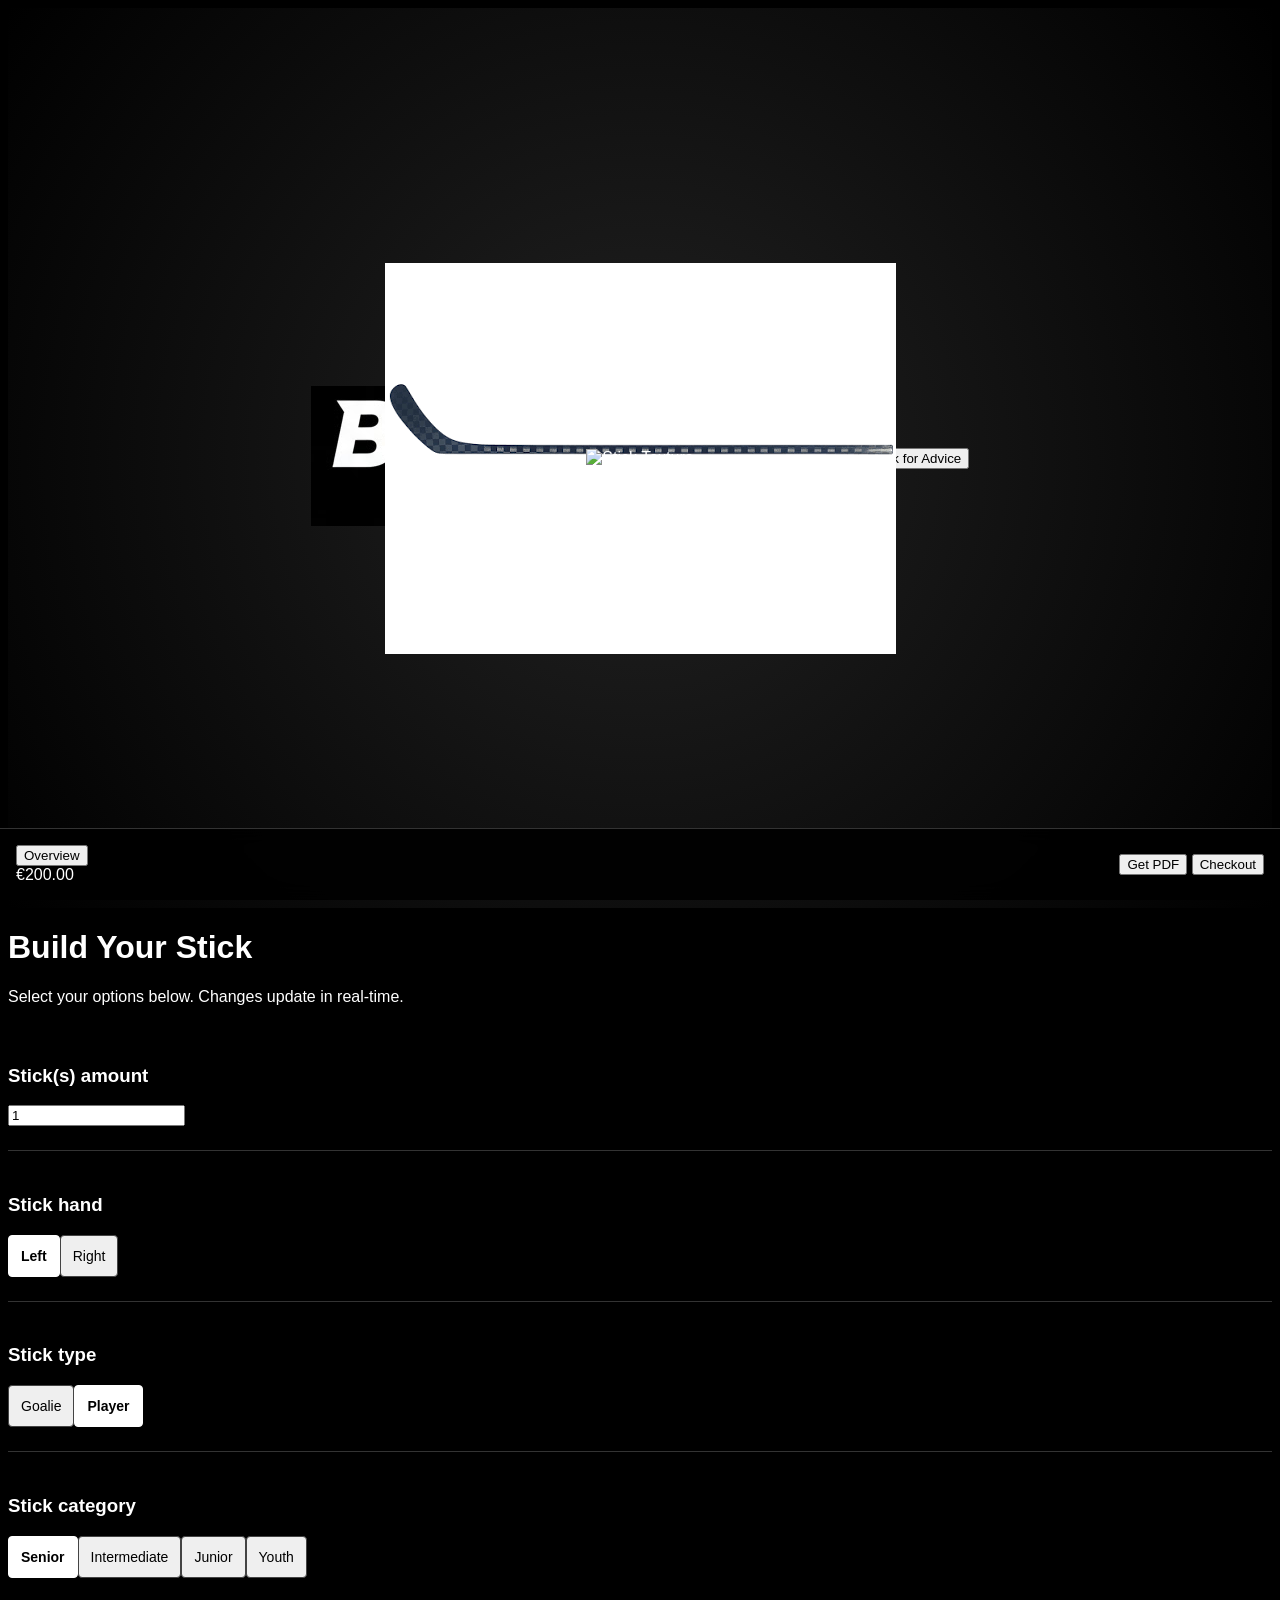
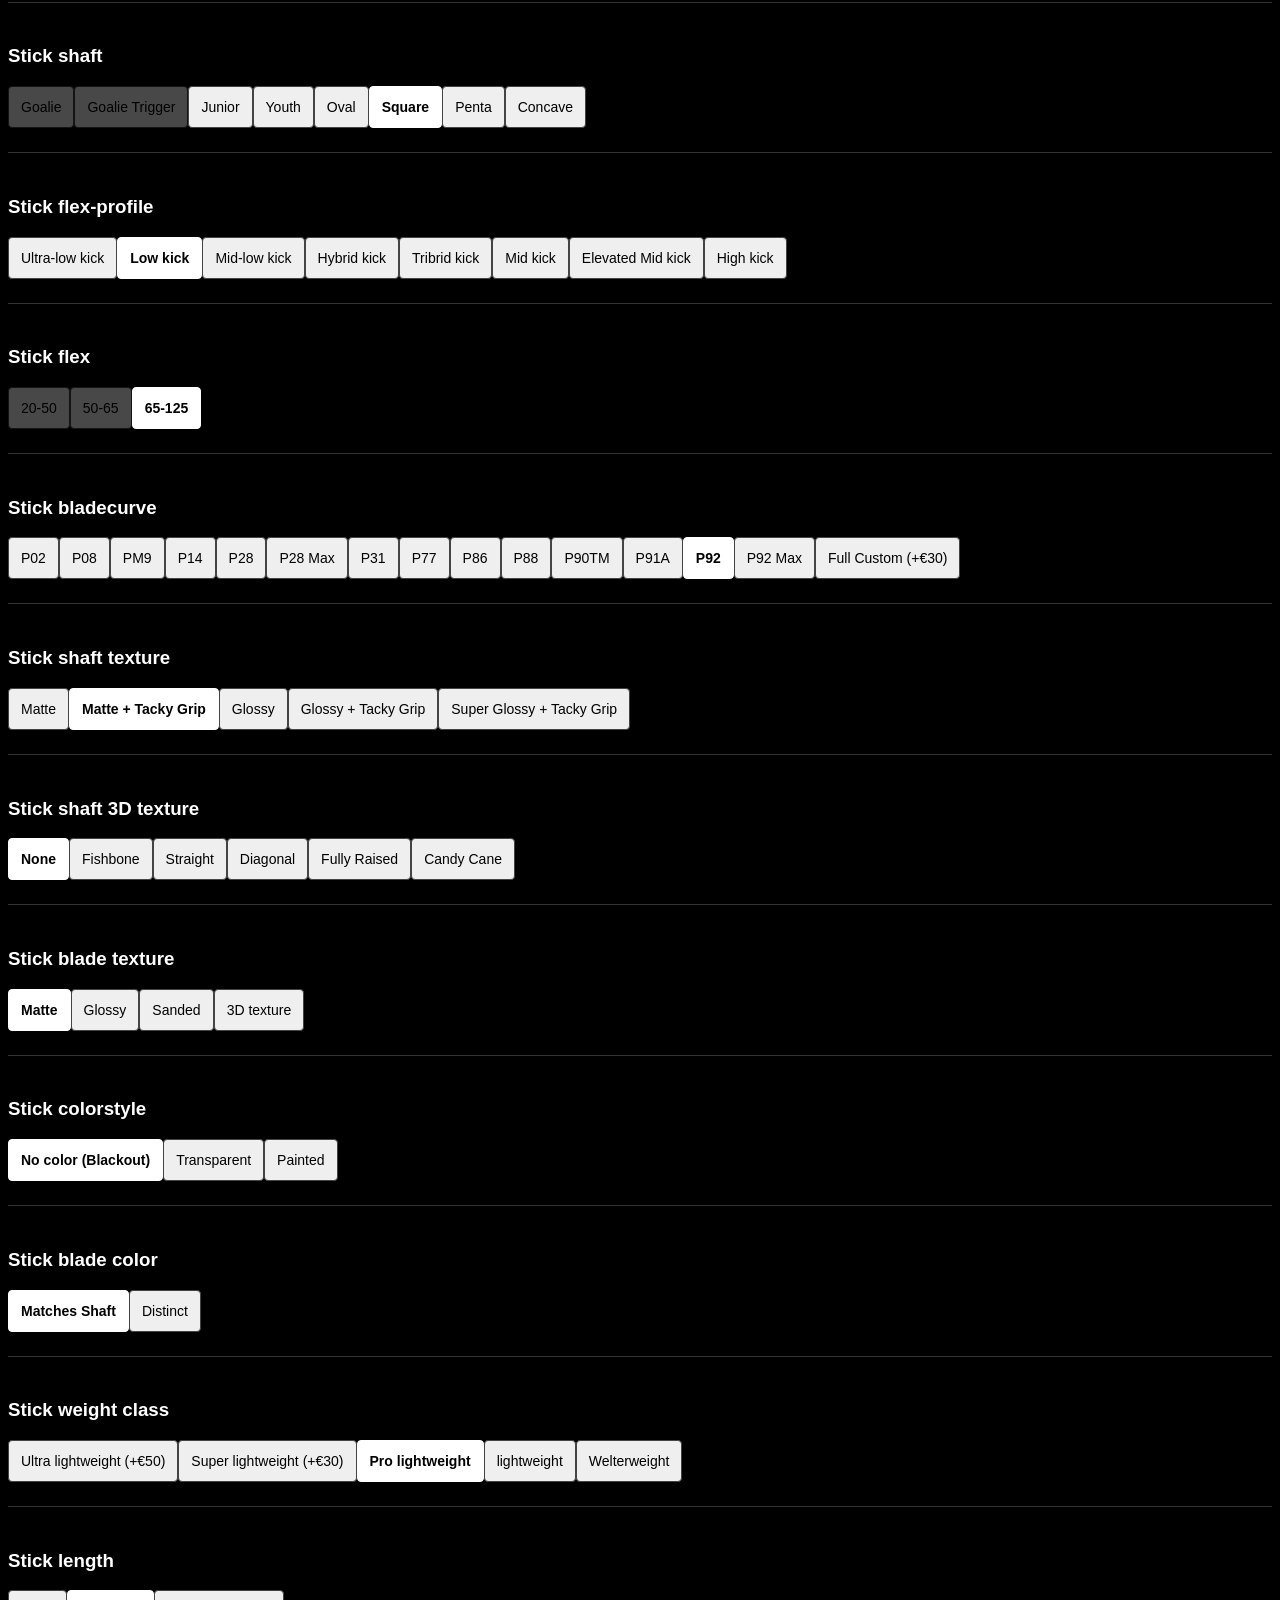
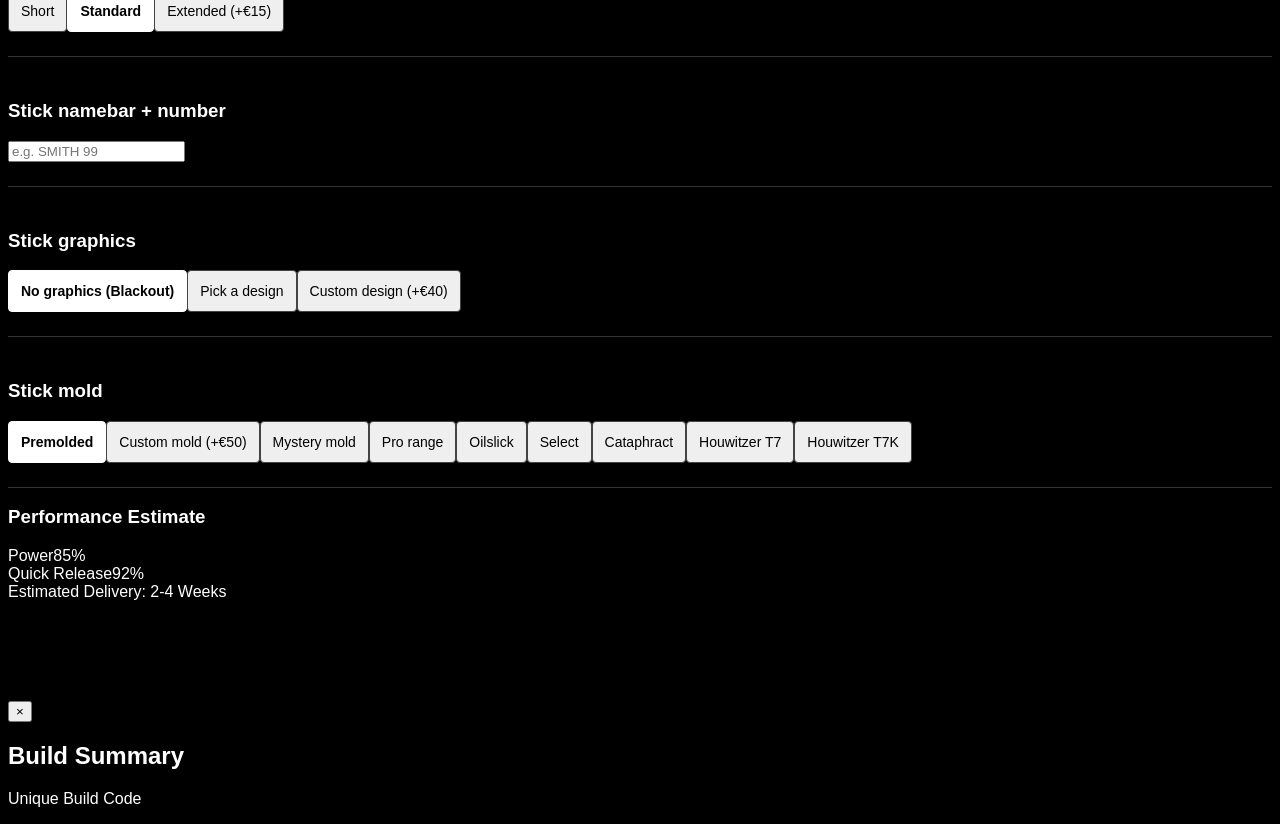
==== index.html @ 82bc5288 "Initial implementation of Blackout Hockey configurator mock & build plan - Added `AI_BUILD_PLAN.md` " ====
<!DOCTYPE html>
<html lang="en">
<head>
    <meta charset="UTF-8">
    <meta name="viewport" content="width=device-width, initial-scale=1.0">
    <title>Blackout Hockey - Configurator</title>
    <!-- Using Tailwind via CDN for quick prototyping -->
    <script src="https://cdn.tailwindcss.com"></script>
    <link rel="stylesheet" href="styles.css">
</head>
<body class="bg-black text-white antialiased">

    <div class="flex flex-col lg:flex-row min-h-screen">

        <!-- Left Side: Visualizer -->
        <div class="w-full lg:w-1/2 visualizer-container border-b lg:border-b-0 lg:border-r border-gray-800">
            <!-- Layers will be dynamically updated by JS -->
            <img id="layer-base" src="assets/images (1).png" class="stick-layer" style="z-index: 1;" alt="Base Stick">
            <img id="layer-texture" src="" class="stick-layer hidden" style="z-index: 2;" alt="Stick Texture">

            <div class="absolute top-4 left-4 z-10">
                <img src="assets/Blackout_White_on_Black.png" alt="Blackout Hockey" class="h-6 opacity-70">
            </div>

            <div class="absolute top-4 right-4 z-10">
                <button id="btn-advice" class="text-xs uppercase tracking-widest text-gray-400 hover:text-white underline">Ask for Advice</button>
            </div>
        </div>

        <!-- Right Side: Options Panel -->
        <div class="w-full lg:w-1/2 options-panel lg:h-screen lg:overflow-y-auto p-6">
            <div class="max-w-xl mx-auto">
                <h1 class="text-3xl font-bold mb-2">Build Your Stick</h1>
                <p class="text-gray-400 mb-8 text-sm">Select your options below. Changes update in real-time.</p>

                <div id="options-container" class="space-y-2">
                    <!-- Options injected here by script.js -->
                </div>

                <!-- Read-only stats block (Mock) -->
                <div class="mt-12 p-6 bg-gray-900 rounded-lg border border-gray-800">
                    <h3 class="text-lg font-bold mb-4">Performance Estimate</h3>
                    <div class="space-y-3">
                        <div>
                            <div class="flex justify-between text-xs mb-1"><span class="uppercase">Power</span><span>85%</span></div>
                            <div class="h-1 bg-gray-700 rounded"><div class="h-1 bg-white rounded" style="width: 85%"></div></div>
                        </div>
                        <div>
                            <div class="flex justify-between text-xs mb-1"><span class="uppercase">Quick Release</span><span>92%</span></div>
                            <div class="h-1 bg-gray-700 rounded"><div class="h-1 bg-white rounded" style="width: 92%"></div></div>
                        </div>
                        <div class="text-xs text-gray-400 mt-4 pt-4 border-t border-gray-800">
                            Estimated Delivery: 2-4 Weeks
                        </div>
                    </div>
                </div>
            </div>
        </div>
    </div>

    <!-- Sticky Footer (Mobile & Desktop) -->
    <div class="sticky-footer flex-col sm:flex-row gap-4">
        <div class="flex items-center gap-4 w-full sm:w-auto">
            <button id="btn-overview" class="text-sm uppercase tracking-wide border border-gray-600 px-4 py-2 rounded hover:bg-gray-800 transition">Overview</button>
            <div class="text-xl font-bold ml-auto sm:ml-0" id="total-price">€200.00</div>
        </div>
        <div class="flex gap-2 w-full sm:w-auto">
            <button id="btn-pdf" class="flex-1 sm:flex-none text-sm uppercase tracking-wide bg-gray-800 text-white px-6 py-3 rounded font-bold hover:bg-gray-700 transition">Get PDF</button>
            <button id="btn-checkout" class="flex-1 sm:flex-none text-sm uppercase tracking-wide bg-white text-black px-8 py-3 rounded font-bold hover:bg-gray-200 transition">Checkout</button>
        </div>
    </div>

    <!-- Modals (Hidden by default) -->
    <div id="overview-modal" class="hidden fixed inset-0 bg-black bg-opacity-90 z-[100] flex items-center justify-center p-4">
        <div class="bg-gray-900 border border-gray-700 rounded-lg p-6 max-w-lg w-full max-h-[80vh] overflow-y-auto relative">
            <button id="close-overview" class="absolute top-4 right-4 text-gray-400 hover:text-white text-2xl">&times;</button>
            <h2 class="text-2xl font-bold mb-4">Build Summary</h2>
            <div class="mb-4">
                <p class="text-xs text-gray-400 uppercase tracking-widest mb-1">Unique Build Code</p>
                <div class="bg-black p-3 rounded border border-gray-800 text-sm font-mono break-all" id="build-code-display"></div>
            </div>
            <ul id="summary-list" class="space-y-2 text-sm text-gray-300">
                <!-- Summary injected here -->
            </ul>
        </div>
    </div>

    <script src="data.js"></script>
    <script src="script.js"></script>
</body>
</html>
---- styles.css ----
@tailwind base;
@tailwind components;
@tailwind utilities;

/* Custom minimalist styles for the configurator */
body {
    background-color: #000;
    color: #fff;
    font-family: -apple-system, BlinkMacSystemFont, "Segoe UI", Roboto, Helvetica, Arial, sans-serif;
}

.visualizer-container {
    position: relative;
    width: 100%;
    height: 300px;
    display: flex;
    justify-content: center;
    align-items: center;
    background: radial-gradient(circle, #222 0%, #000 100%);
    overflow: hidden;
}

@media (min-width: 1024px) {
    .visualizer-container {
        height: 100vh;
        position: sticky;
        top: 0;
    }
}

.stick-layer {
    position: absolute;
    max-width: 90%;
    max-height: 90%;
    object-fit: contain;
    transition: opacity 0.3s ease;
}

.options-panel {
    padding-bottom: 100px; /* Space for sticky footer */
}

/* Hide scrollbar for cleaner look */
.options-panel::-webkit-scrollbar {
    width: 8px;
}
.options-panel::-webkit-scrollbar-track {
    background: #111;
}
.options-panel::-webkit-scrollbar-thumb {
    background: #444;
}
.options-panel::-webkit-scrollbar-thumb:hover {
    background: #666;
}

.option-group {
    border-bottom: 1px solid #333;
    padding: 1.5rem 0;
}

.option-button {
    border: 1px solid #444;
    padding: 0.75rem;
    text-align: center;
    cursor: pointer;
    border-radius: 4px;
    transition: all 0.2s ease;
    font-size: 0.875rem;
}

.option-button:hover {
    border-color: #888;
}

.option-button.active {
    background-color: #fff;
    color: #000;
    border-color: #fff;
    font-weight: bold;
}

.option-button.disabled {
    opacity: 0.3;
    cursor: not-allowed;
    pointer-events: none;
}

.sticky-footer {
    position: fixed;
    bottom: 0;
    left: 0;
    right: 0;
    background: rgba(0, 0, 0, 0.9);
    backdrop-filter: blur(10px);
    border-top: 1px solid #333;
    padding: 1rem;
    z-index: 50;
    display: flex;
    justify-content: space-between;
    align-items: center;
}
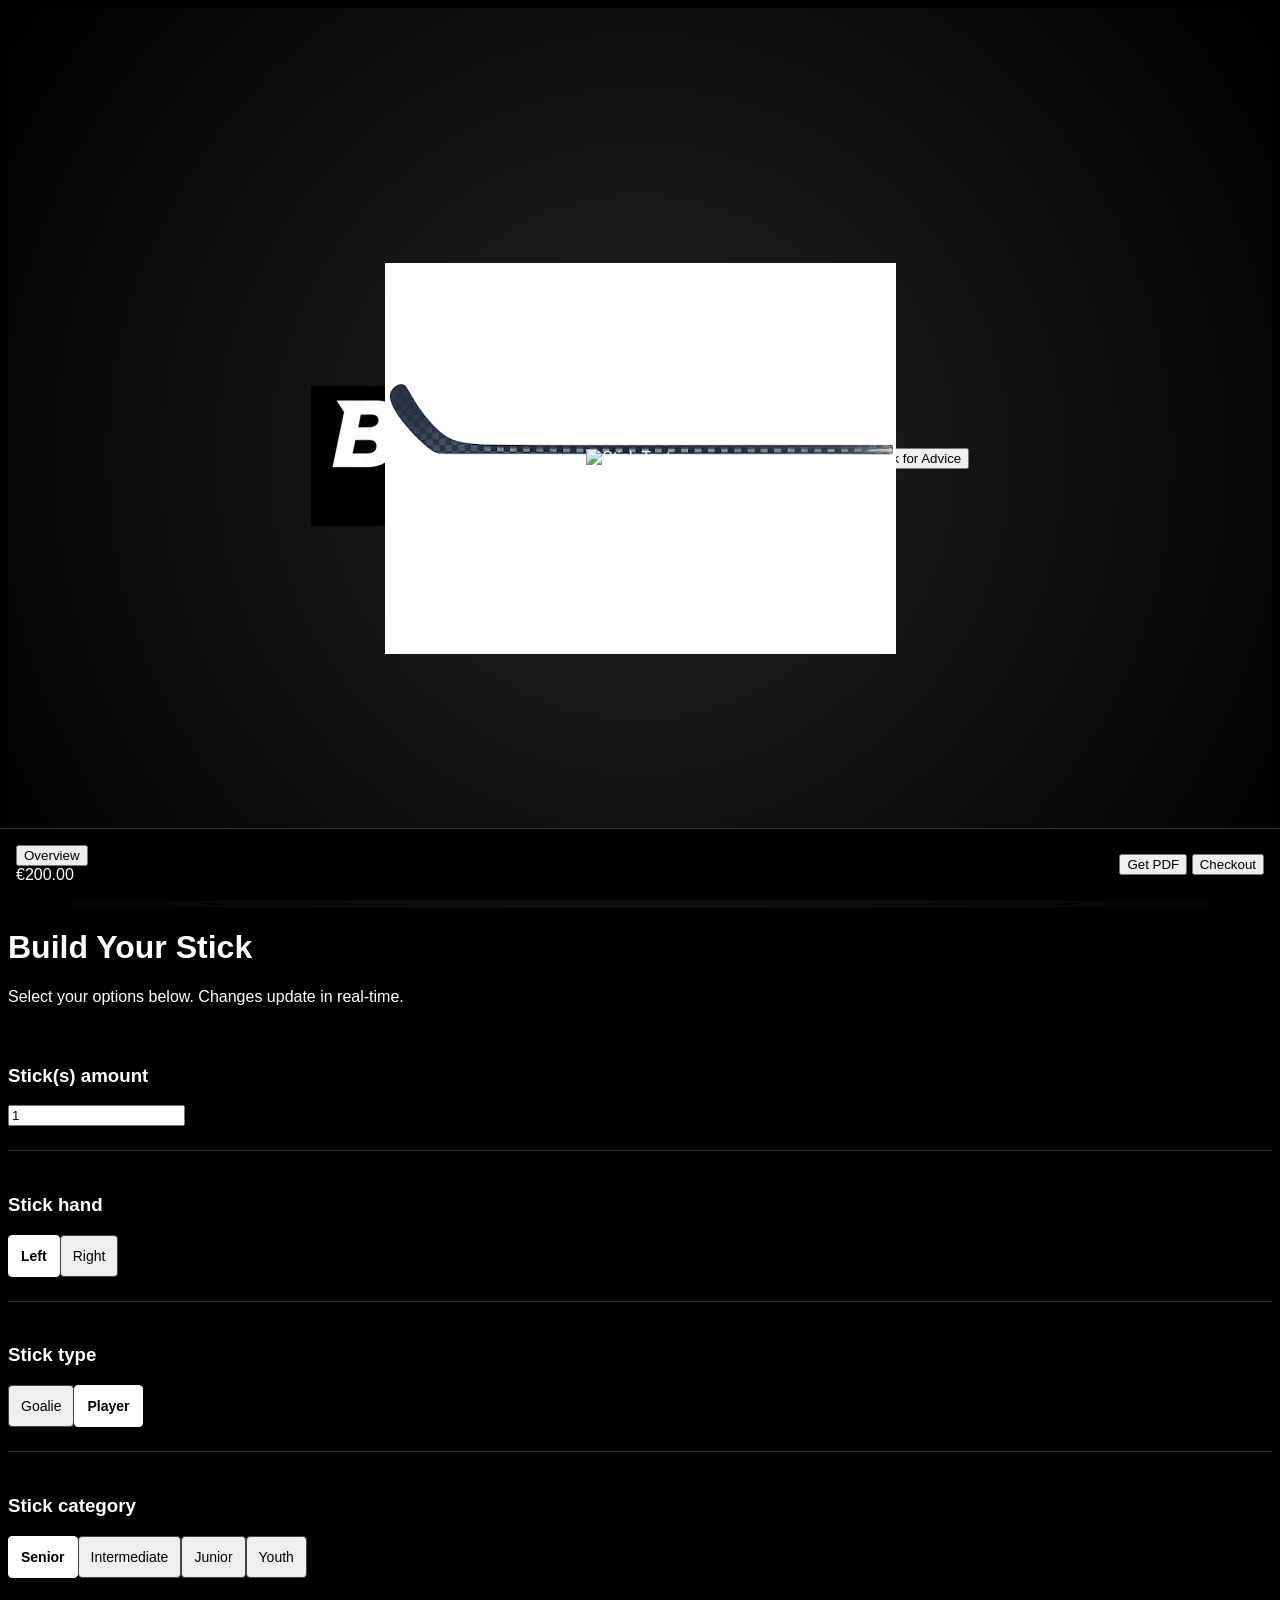
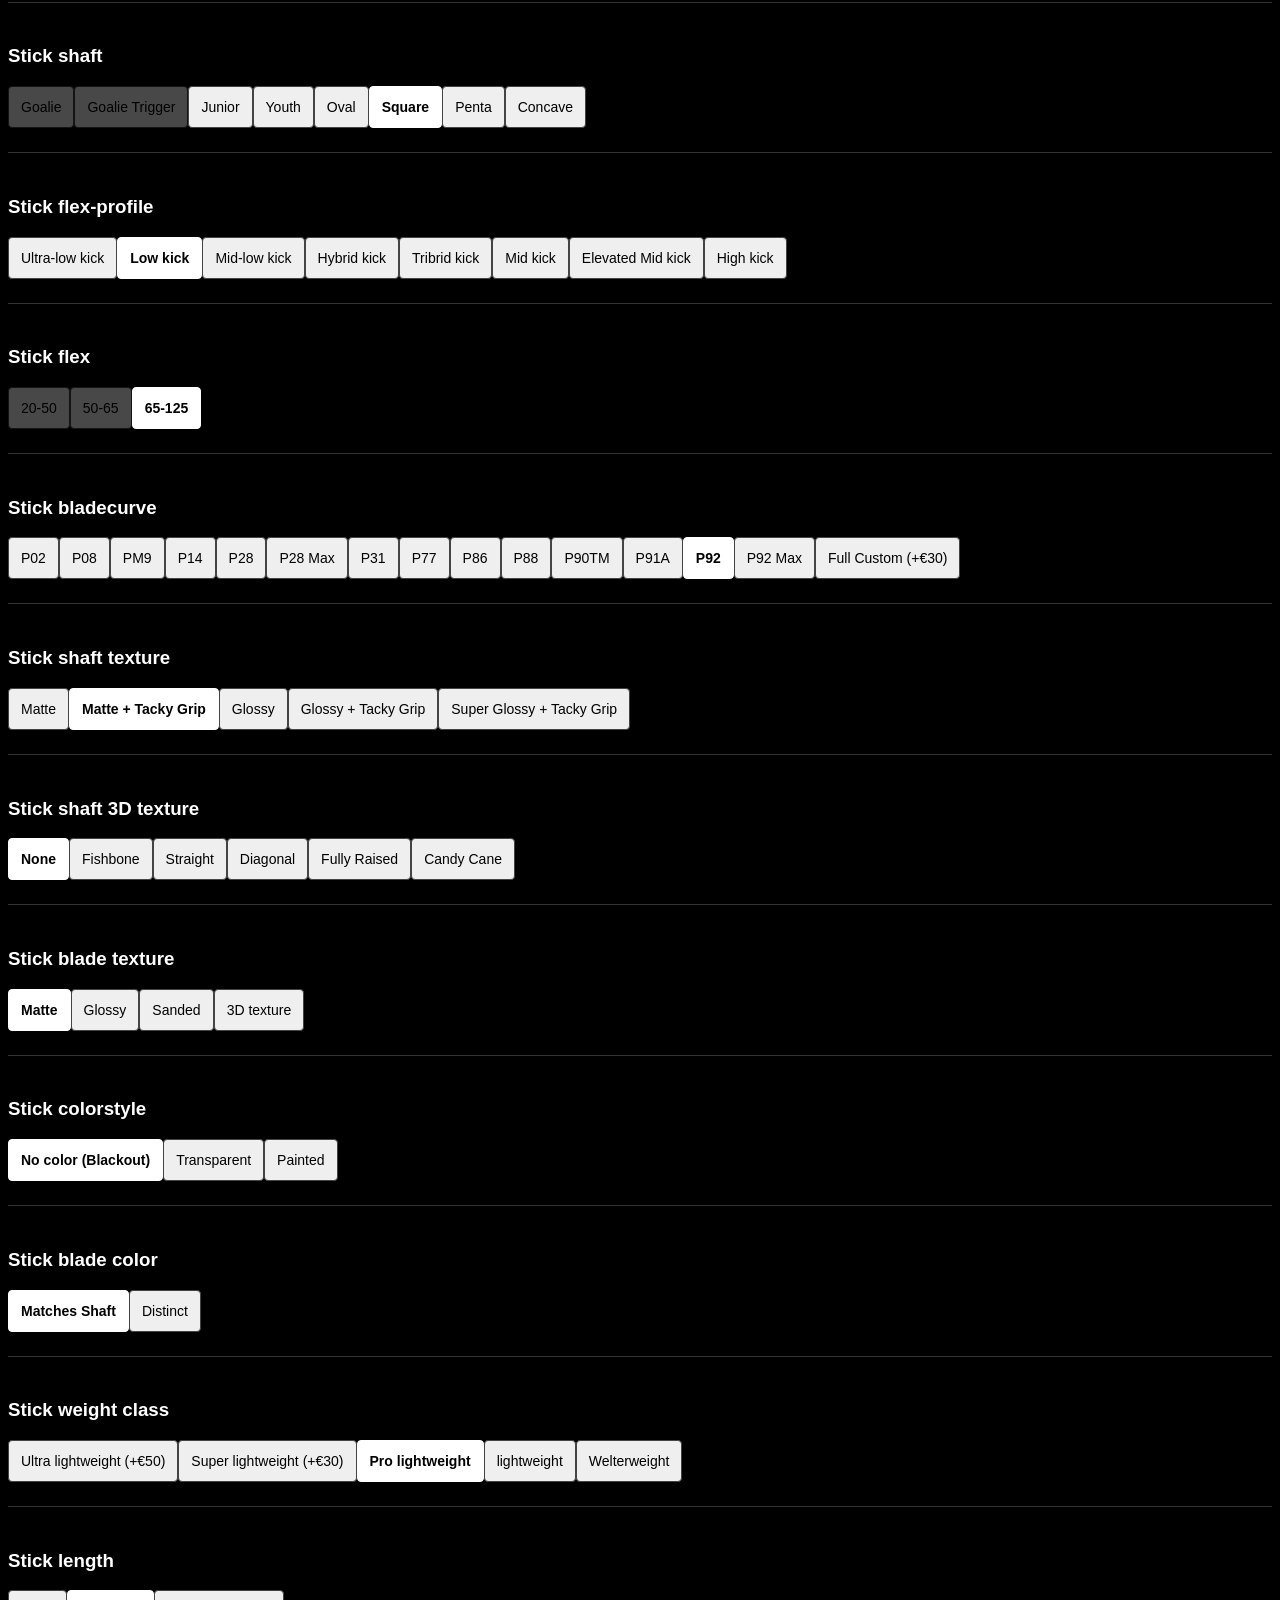
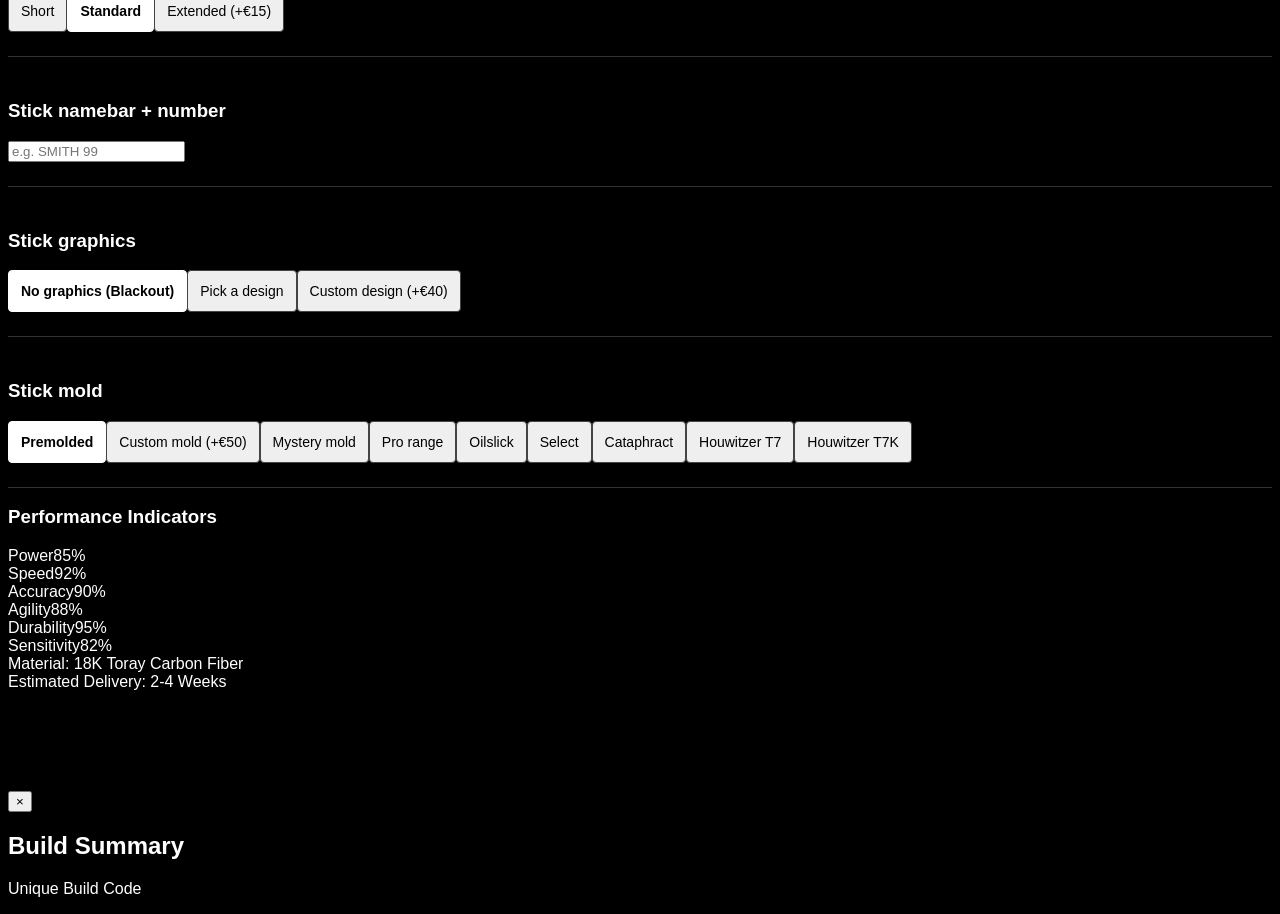
==== commit a10138ba: "Fix input focus issue, XSS vulnerability, and btoa Unicode issue in configurator Co-authored-by: mic" ====
--- a/index.html
+++ b/index.html
@@ -39,18 +39,35 @@
 
                 <!-- Read-only stats block (Mock) -->
                 <div class="mt-12 p-6 bg-gray-900 rounded-lg border border-gray-800">
-                    <h3 class="text-lg font-bold mb-4">Performance Estimate</h3>
+                    <h3 class="text-lg font-bold mb-4">Performance Indicators</h3>
                     <div class="space-y-3">
                         <div>
                             <div class="flex justify-between text-xs mb-1"><span class="uppercase">Power</span><span>85%</span></div>
                             <div class="h-1 bg-gray-700 rounded"><div class="h-1 bg-white rounded" style="width: 85%"></div></div>
                         </div>
                         <div>
-                            <div class="flex justify-between text-xs mb-1"><span class="uppercase">Quick Release</span><span>92%</span></div>
+                            <div class="flex justify-between text-xs mb-1"><span class="uppercase">Speed</span><span>92%</span></div>
                             <div class="h-1 bg-gray-700 rounded"><div class="h-1 bg-white rounded" style="width: 92%"></div></div>
                         </div>
-                        <div class="text-xs text-gray-400 mt-4 pt-4 border-t border-gray-800">
-                            Estimated Delivery: 2-4 Weeks
+                        <div>
+                            <div class="flex justify-between text-xs mb-1"><span class="uppercase">Accuracy</span><span>90%</span></div>
+                            <div class="h-1 bg-gray-700 rounded"><div class="h-1 bg-white rounded" style="width: 90%"></div></div>
+                        </div>
+                        <div>
+                            <div class="flex justify-between text-xs mb-1"><span class="uppercase">Agility</span><span>88%</span></div>
+                            <div class="h-1 bg-gray-700 rounded"><div class="h-1 bg-white rounded" style="width: 88%"></div></div>
+                        </div>
+                        <div>
+                            <div class="flex justify-between text-xs mb-1"><span class="uppercase">Durability</span><span>95%</span></div>
+                            <div class="h-1 bg-gray-700 rounded"><div class="h-1 bg-white rounded" style="width: 95%"></div></div>
+                        </div>
+                        <div>
+                            <div class="flex justify-between text-xs mb-1"><span class="uppercase">Sensitivity</span><span>82%</span></div>
+                            <div class="h-1 bg-gray-700 rounded"><div class="h-1 bg-white rounded" style="width: 82%"></div></div>
+                        </div>
+                        <div class="text-xs text-gray-400 mt-4 pt-4 border-t border-gray-800 space-y-2">
+                            <div class="flex justify-between"><span>Material:</span> <span class="text-white font-medium">18K Toray Carbon Fiber</span></div>
+                            <div class="flex justify-between"><span>Estimated Delivery:</span> <span class="text-white font-medium">2-4 Weeks</span></div>
                         </div>
                     </div>
                 </div>
